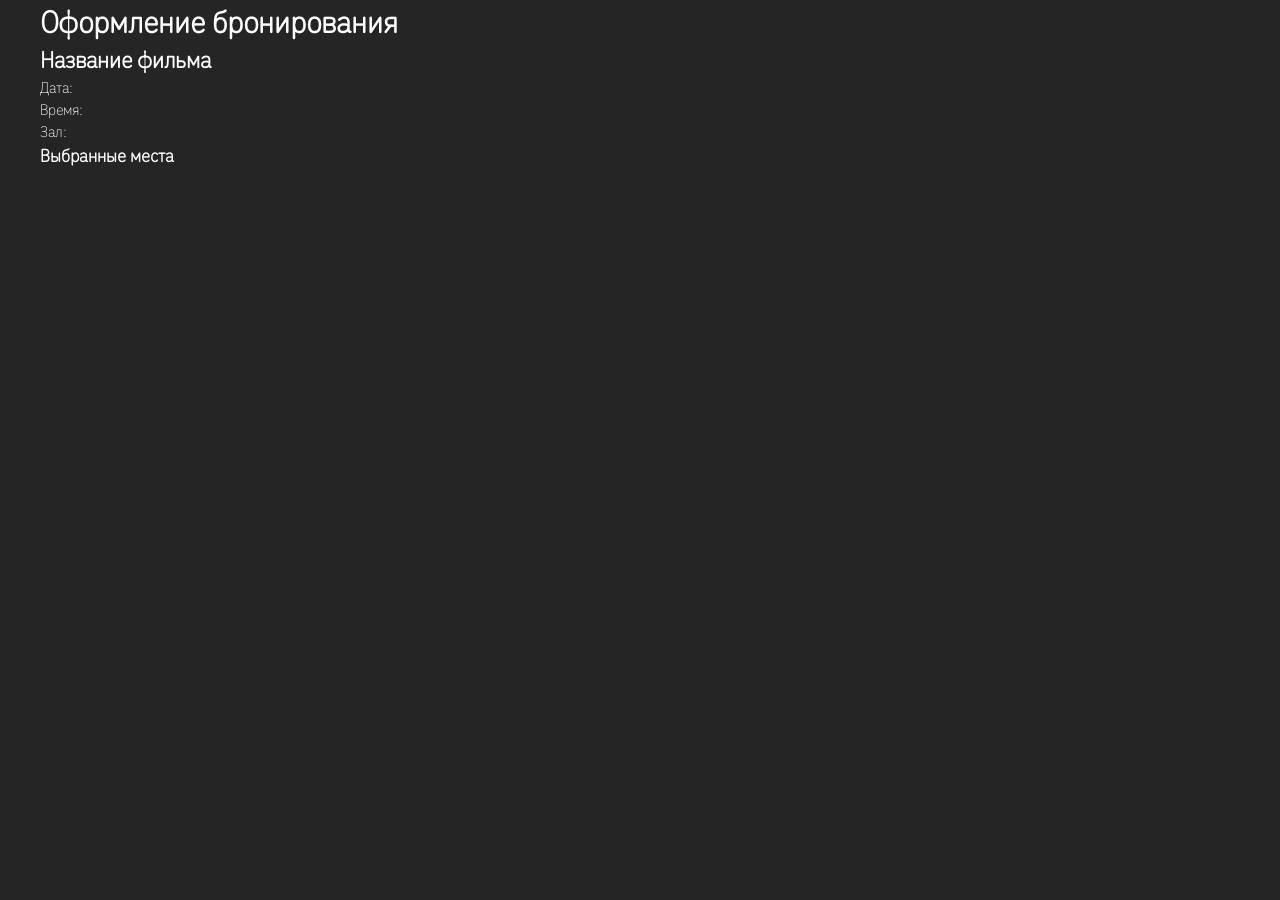
==== pages/booking.html @ fda942ac "Добавление страницы бронирования" ====
<!DOCTYPE html>
<html lang="en">
<head>
    <meta charset="UTF-8">
    <meta name="viewport" content="width=device-width, initial-scale=1.0">
    <title>Бронирование</title>
    <link rel="stylesheet" href="../css/global.css">
    <link rel="stylesheet" href="../css/booking.css">
    <script src="../js/booking.js" defer></script>
</head>
<body>
    <div class="container">
        <h1 class="page-title">Оформление бронирования</h1>
        <div class="booking-form">
            <div class="booking-header">
                <h2 class="film-title" id="booking-film-name">Название фильма</h2>
                <div class="booking-info">
                    <div class="info-item">
                        <span class="info-lable">Дата: </span>
                        <span class="info-value" id="booking-date"></span>
                    </div>
                    <div class="info-item">
                        <span class="info-lable">Время: </span>
                        <span class="info-value" id="booking-time"></span>
                    </div>
                    <div class="info-item">
                        <span class="info-lable">Зал: </span>
                        <span class="info-value" id="booking-hall"></span>
                    </div>
                </div>
            </div>
            <div class="seats-summary">
                <h3>Выбранные места</h3>
                <div class="seats-list" id="seats-list"> 
                    
                </div>
            </div>
        </div>
    </div>
</body>
</html>
---- css/global.css ----
@font-face {
  font-family: "EpoqueActuelle";
  src: url("../fonts/EpoqueActuelle-Regular.otf") format("opentype");
  font-weight: 400;
  font-style: normal;
  font-display: swap;
}

* {
    margin: 0;
    padding: 0;
    box-sizing: border-box;
}

body {
    background-color: #252525;
    color: #ffffff;
    font-family: "EpoqueActuelle", Georgia, serif;
}

.container {
    max-width: 1200px;
    margin: 0 auto;
}
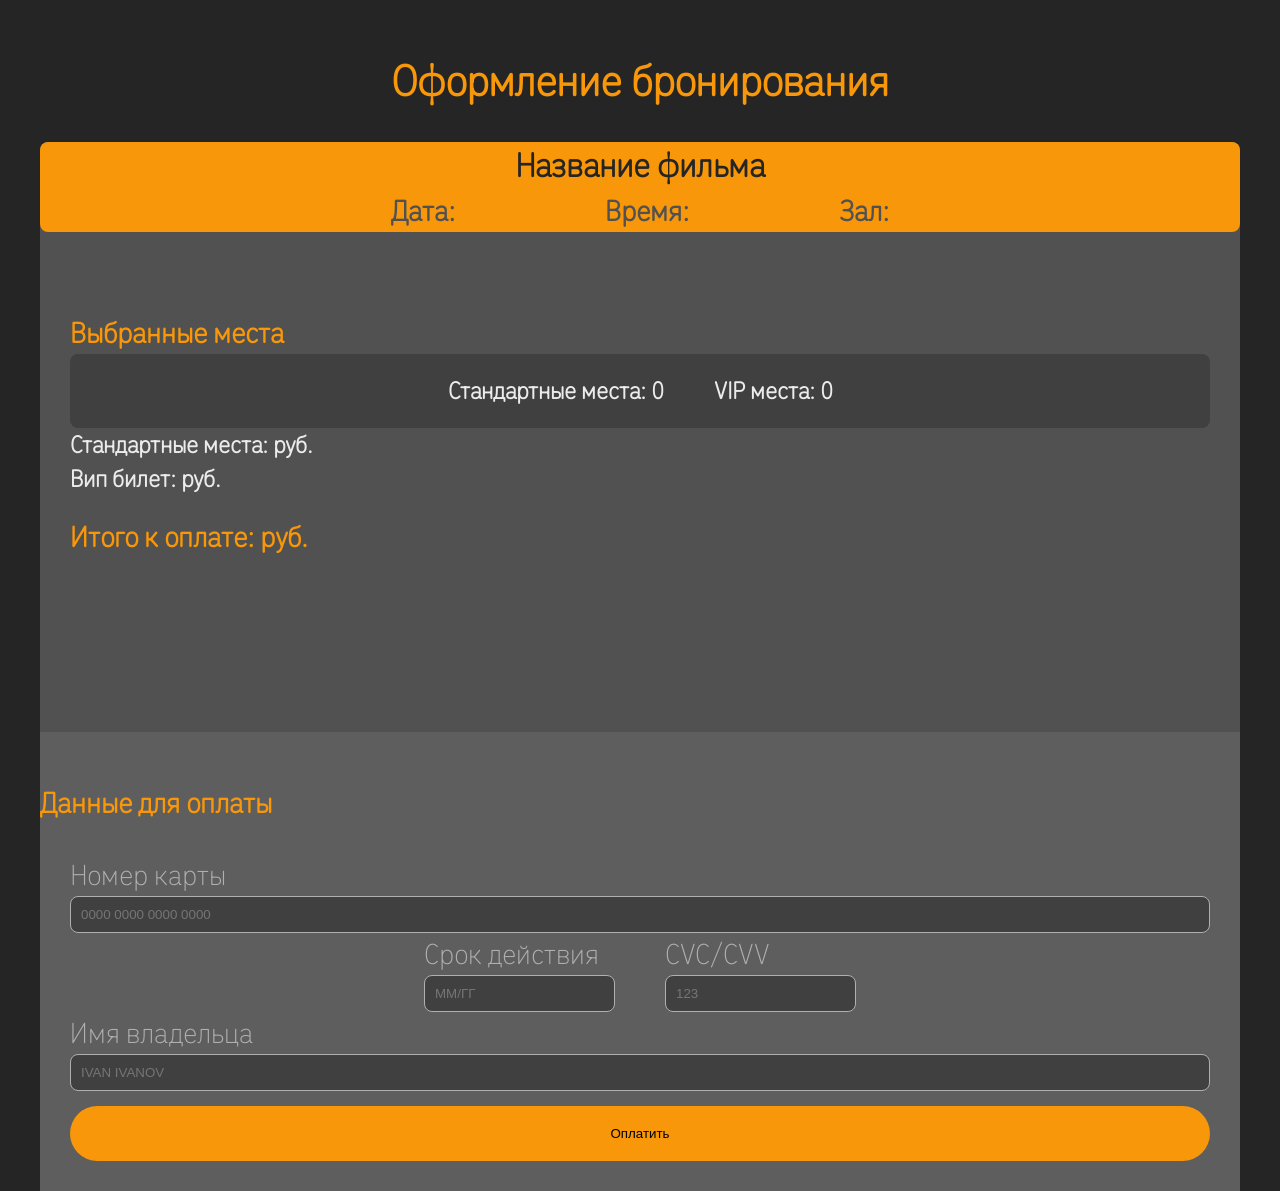
==== commit b9a63123: "Вертка окна оплаты" ====
--- a/pages/booking.html
+++ b/pages/booking.html
@@ -1,41 +1,96 @@
 <!DOCTYPE html>
 <html lang="en">
-<head>
-    <meta charset="UTF-8">
-    <meta name="viewport" content="width=device-width, initial-scale=1.0">
-    <title>Бронирование</title>
-    <link rel="stylesheet" href="../css/global.css">
-    <link rel="stylesheet" href="../css/booking.css">
-    <script src="../js/booking.js" defer></script>
-</head>
-<body>
-    <div class="container">
+    <head>
+        <meta charset="UTF-8">
+        <meta name="viewport" content="width=device-width, initial-scale=1.0">
+        <title>Бронирование</title>
+        <link rel="stylesheet" href="../css/global.css">
+        <link rel="stylesheet" href="../css/booking.css">
+        <script src="../js/booking.js" defer></script>
+    </head>
+    <body>
         <h1 class="page-title">Оформление бронирования</h1>
-        <div class="booking-form">
-            <div class="booking-header">
-                <h2 class="film-title" id="booking-film-name">Название фильма</h2>
-                <div class="booking-info">
-                    <div class="info-item">
-                        <span class="info-lable">Дата: </span>
-                        <span class="info-value" id="booking-date"></span>
+        <div class="container">
+            <div class="booking-form">
+                <div class="booking-header">
+                    <h2 class="film-title" id="booking-film-name">Название
+                        фильма</h2>
+                    <div class="booking-info">
+                        <div class="info-item">
+                            <span class="info-lable">Дата: </span>
+                            <span class="info-value" id="booking-date"></span>
+                        </div>
+                        <div class="info-item">
+                            <span class="info-lable">Время: </span>
+                            <span class="info-value" id="booking-time"></span>
+                        </div>
+                        <div class="info-item">
+                            <span class="info-lable">Зал: </span>
+                            <span class="info-value" id="booking-hall"></span>
+                        </div>
                     </div>
-                    <div class="info-item">
-                        <span class="info-lable">Время: </span>
-                        <span class="info-value" id="booking-time"></span>
+                </div>
+                <div class="seats-summary">
+                    <h3 class="seats-title">Выбранные места</h3>
+                    <div class="booking-list">
+                        <div class="booking-item">
+                            <p class="booking-standart">Стандартные места: <span id="booking-standart"></span> 0</p>
+                        </div>
+                        <div class="booking-item">
+                            <p class="booking-vip">VIP места: <span id="booking-vip"></span> 0</p>
+                        </div>
                     </div>
-                    <div class="info-item">
-                        <span class="info-lable">Зал: </span>
-                        <span class="info-value" id="booking-hall"></span>
+                    <div class="booking-count">
+                        <div class="booking-total">
+                            <div class="booking-item">
+                                <p class="booking-standart">Стандартные места: <span id="booking-standart"></span> руб.</p>
+                            </div>
+                            <div class="booking-item">
+                                <p class="booking-vip">Вип билет: <span id="booking-vip"></span> руб.</p>
+                            </div>
+                            
+                        </div>
+                        <div class="bookinf-sum">
+                            <div class="booking-price">
+                                <h3 class="price-title">Итого к оплате:<span> руб.</span></h3>
+                            </div>
+                        </div>
+                    </div>
+                </div>
+                <div class="booking-payment">
+                    <h3 class="payment-title">Данные для оплаты</h3>
+                    <form method="POST" action class="payment-form">
+                        <div class="form-group">
+                            <label class="card-title" for="card-number">Номер карты</label>
+                            <input class="card-input" type="text"
+                                id="card-number" name="card_number" required
+                                placeholder="0000 0000 0000 0000"
+                                maxlength="16">
+                        </div>
+                        <div class="card-group">
+                            <div class="form-group">
+                                <label class="card-title" for="expiry">Срок действия</label>
+                                <input class="card-input" type="text"
+                                    id="expiry" name="expiry"
+                                    placeholder="MM/ГГ" maxlength="5">
+                            </div>
+
+                            <div class="form-group">
+                                <label class="card-title" for="cvc">CVC/CVV</label>
+                                <input class="card-input" type="text" id="cvc"
+                                    name="cvc" maxlength="3" required
+                                    placeholder="123">
+                            </div>
+                        </div>
+                        <div class="form-group">
+                            <label class="card-title" for="cvc">Имя владельца</label>
+                            <input class="card-input" type="text" required
+                                placeholder="IVAN IVANOV">
+                        </div>
+                        <button class="payment-button"
+                            type="submit">Оплатить</button>
                     </div>
                 </div>
             </div>
-            <div class="seats-summary">
-                <h3>Выбранные места</h3>
-                <div class="seats-list" id="seats-list"> 
-                    
-                </div>
-            </div>
-        </div>
-    </div>
-</body>
-</html>+        </body>
+    </html>
--- a/css/booking.css
+++ b/css/booking.css
@@ -0,0 +1,166 @@
+.container {
+    background-color: #515151;
+    border-radius: 8px;
+    margin-top: 30px;
+}
+
+.page-title {
+    color: #f79709;
+    font-weight: 700;
+    font-size: 45px;
+    text-align: center;
+    margin-top: 50px;
+}
+
+.booking-form {
+    display: flex;
+    justify-content: center;
+    flex-direction: column;
+}
+
+.booking-header {
+    text-align: center;
+    background-color: #f79709;
+    display: flex;
+    border-radius: 8px;
+    flex-direction: column;
+    width: 100%;
+
+
+}
+
+.film-title {
+    color: #252525;
+    font-size: 35px;
+    font-weight: 700;
+}
+
+.booking-info {
+    display: flex;
+    color: #515151;
+    font-weight: 700;
+    font-size: 30px;
+    text-align: center;
+    justify-content: center;
+    gap: 150px;
+
+}
+
+.info-item {}
+
+.info-lable {}
+
+.info-value {}
+
+.seats-summary {
+    display: flex;
+    flex-direction: column;
+    height: 500px;
+    padding: 30px;
+}
+
+.seats-list {}
+
+.seats-title {
+    color: #f79709;
+    font-weight: 700;
+    font-size: 30px;
+    margin-top: 50px;
+}
+
+.booking-list {
+    display: flex;
+    background-color: #404040;
+    padding: 20px;
+    border-radius: 8px;
+    width: 100%;
+    margin: 0 auto;
+    gap: 50px;
+    justify-content: center;
+    
+}
+
+.booking-type {
+    
+}
+
+.booking-item {
+    display: flex;
+    justify-content: space-between;
+    font-size: 25px;
+    color: #ebebeb;
+    font-weight: 700;
+
+}
+
+.booking-total {
+    
+}
+
+.booking-payment {
+    background-color: #5f5e5e;
+}
+
+.payment-title {
+    color: #f79709;
+    font-weight: 700;
+    font-size: 30px;
+    margin-top: 50px;
+} 
+ 
+.payment-form {
+    display: flex;
+    color: #515151;
+    font-size: 30px;
+    justify-content: center;
+    flex-direction: column;
+    padding: 30px;
+}
+
+.form-group {
+    display: flex;
+    flex-direction: column;
+}
+
+.card-group {
+    display: flex;
+    justify-content: center;
+    gap: 50px;
+    width: 100%;
+}
+
+.card-number {
+
+}
+
+.card-title {
+    font-size: 30px;
+    color: #b0b0b0;
+    margin-left: 0;
+}
+
+.card-input {
+    width: 100%;
+    background-color: #404040;
+    border: solid 1px #b0b0b0;
+    color: #b0b0b0;
+    border-radius: 8px;
+    padding: 10px;
+}
+
+.payment-button {
+    margin-top: 15px;
+    border-radius: 50px;
+    width: 100%;
+    padding: 20px;
+    background-color: #f79709;
+    border: none;
+    cursor: pointer;
+}
+
+.price-title {
+    color: #f79709;
+    font-weight: 700;
+    font-size: 30px;
+    margin-top: 20px;
+}
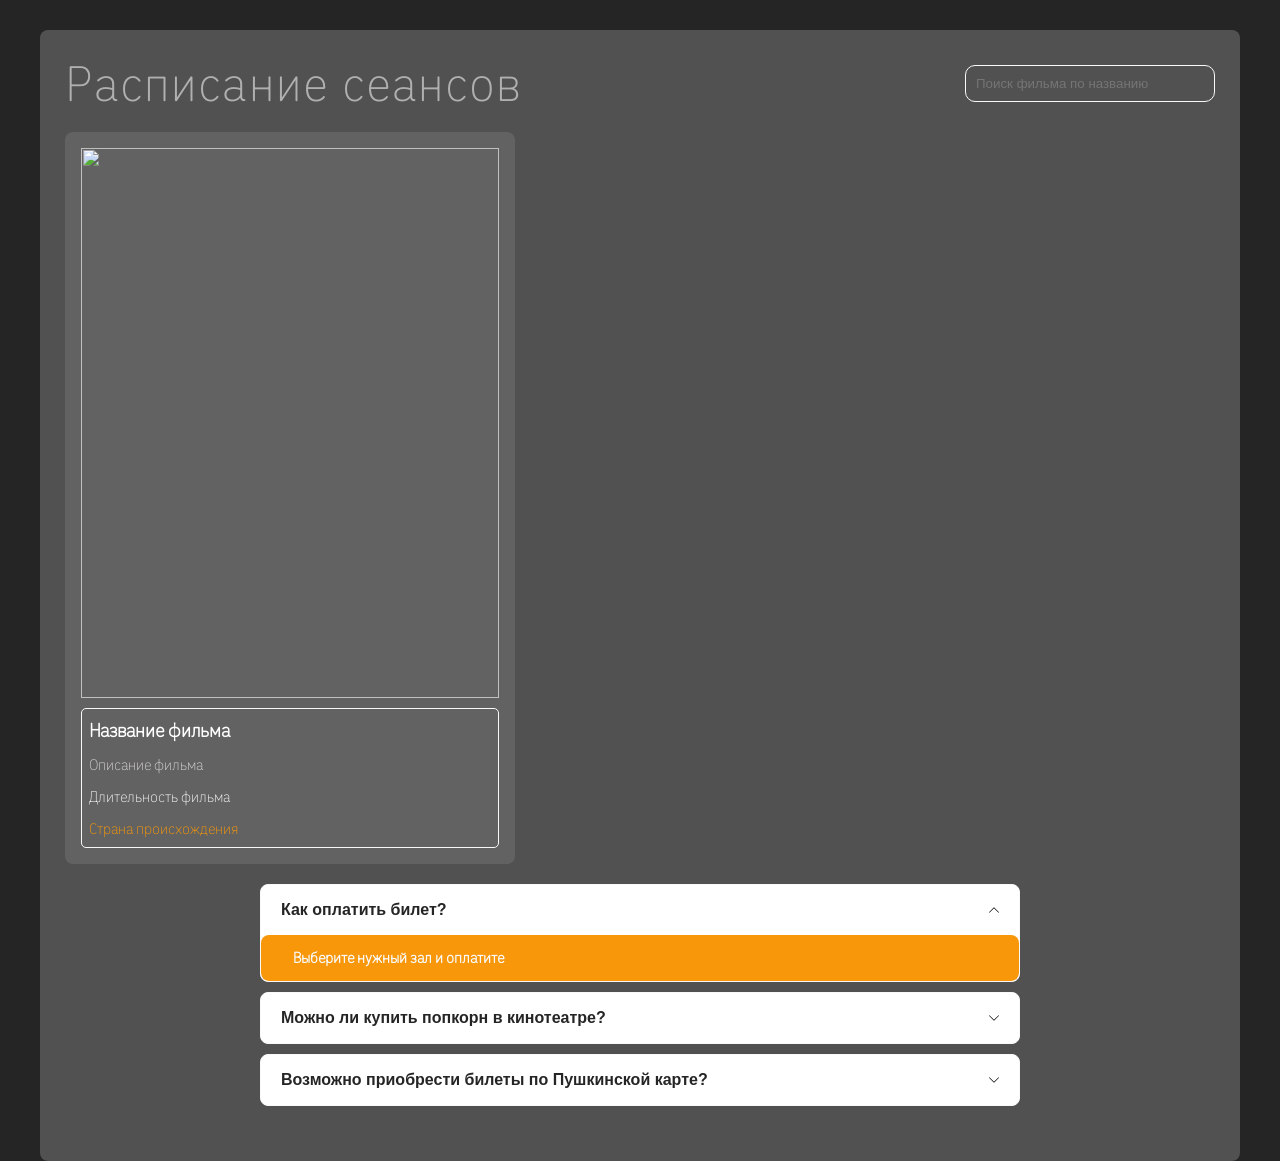
==== commit 987cefdd: "Добавление стилей в способах оплаты" ====
--- a/pages/booking.html
+++ b/pages/booking.html
@@ -13,20 +13,20 @@
         <div class="container">
             <div class="booking-form">
                 <div class="booking-header">
-                    <h2 class="film-title" id="booking-film-name">Название
+                    <h2 class="film-title" id="bookingFilmName">Название
                         фильма</h2>
                     <div class="booking-info">
                         <div class="info-item">
                             <span class="info-lable">Дата: </span>
-                            <span class="info-value" id="booking-date"></span>
+                            <span class="info-value" id="bookingDate"></span>
                         </div>
                         <div class="info-item">
                             <span class="info-lable">Время: </span>
-                            <span class="info-value" id="booking-time"></span>
+                            <span class="info-value" id="bookingTime"></span>
                         </div>
                         <div class="info-item">
                             <span class="info-lable">Зал: </span>
-                            <span class="info-value" id="booking-hall"></span>
+                            <span class="info-value" id="bookingHall"></span>
                         </div>
                     </div>
                 </div>
@@ -34,25 +34,25 @@
                     <h3 class="seats-title">Выбранные места</h3>
                     <div class="booking-list">
                         <div class="booking-item">
-                            <p class="booking-standart">Стандартные места: <span id="booking-standart"></span> 0</p>
+                            <p class="booking-standart">Стандартные места: <span id="bookingStandart"></span> 0</p>
                         </div>
                         <div class="booking-item">
-                            <p class="booking-vip">VIP места: <span id="booking-vip"></span> 0</p>
+                            <p class="booking-vip">VIP места: <span id="bookingVip"></span> 0</p>
                         </div>
                     </div>
                     <div class="booking-count">
                         <div class="booking-total">
                             <div class="booking-item">
-                                <p class="booking-standart">Стандартные места: <span id="booking-standart"></span> руб.</p>
+                                <p class="booking-standart">Стандартные места: <span id="bookingStandartPrice "></span> руб.</p>
                             </div>
                             <div class="booking-item">
-                                <p class="booking-vip">Вип билет: <span id="booking-vip"></span> руб.</p>
+                                <p class="booking-vip">Вип билет: <span id="bookingVipPrice"></span> руб.</p>
                             </div>
                             
                         </div>
                         <div class="bookinf-sum">
                             <div class="booking-price">
-                                <h3 class="price-title">Итого к оплате:<span> руб.</span></h3>
+                                <h3 class="price-title">Итого к оплате:<span id="totalPrice"> руб.</span></h3>
                             </div>
                         </div>
                     </div>
@@ -63,7 +63,7 @@
                         <div class="form-group">
                             <label class="card-title" for="card-number">Номер карты</label>
                             <input class="card-input" type="text"
-                                id="card-number" name="card_number" required
+                                id="cardNumber" name="cardNumber" required
                                 placeholder="0000 0000 0000 0000"
                                 maxlength="16">
                         </div>
@@ -84,7 +84,7 @@
                         </div>
                         <div class="form-group">
                             <label class="card-title" for="cvc">Имя владельца</label>
-                            <input class="card-input" type="text" required
+                            <input class="card-input" type="text" id="cardName" required
                                 placeholder="IVAN IVANOV">
                         </div>
                         <button class="payment-button"
--- a/css/booking.css
+++ b/css/booking.css
@@ -22,10 +22,11 @@
     text-align: center;
     background-color: #f79709;
     display: flex;
-    border-radius: 8px;
+    border-top-left-radius: 8px;
+    border-top-right-radius: 8px;
     flex-direction: column;
     width: 100%;
-
+    padding: 20px;
 
 }
 
@@ -33,6 +34,7 @@
     color: #252525;
     font-size: 35px;
     font-weight: 700;
+    margin-bottom: 10px;
 }
 
 .booking-info {
@@ -55,7 +57,6 @@
 .seats-summary {
     display: flex;
     flex-direction: column;
-    height: 500px;
     padding: 30px;
 }
 
@@ -65,7 +66,8 @@
     color: #f79709;
     font-weight: 700;
     font-size: 30px;
-    margin-top: 50px;
+    margin-top: 30px;
+    margin-bottom: 30px;
 }
 
 .booking-list {
@@ -74,10 +76,9 @@
     padding: 20px;
     border-radius: 8px;
     width: 100%;
-    margin: 0 auto;
+    margin-bottom: 30px;
     gap: 50px;
     justify-content: center;
-    
 }
 
 .booking-type {
@@ -99,13 +100,15 @@
 
 .booking-payment {
     background-color: #5f5e5e;
+    padding: 20px;
 }
 
 .payment-title {
     color: #f79709;
     font-weight: 700;
     font-size: 30px;
-    margin-top: 50px;
+    margin-top: 10px;
+    margin-bottom: 20px;
 } 
  
 .payment-form {
@@ -114,7 +117,7 @@
     font-size: 30px;
     justify-content: center;
     flex-direction: column;
-    padding: 30px;
+    gap: 15px;
 }
 
 .form-group {
@@ -124,9 +127,12 @@
 
 .card-group {
     display: flex;
-    justify-content: center;
-    gap: 50px;
+    gap: 20px;
     width: 100%;
+}
+
+.card-group .form-group {
+    flex: 1 1 0%;
 }
 
 .card-number {
@@ -134,7 +140,7 @@
 }
 
 .card-title {
-    font-size: 30px;
+    font-size: 20px;
     color: #b0b0b0;
     margin-left: 0;
 }
@@ -145,7 +151,21 @@
     border: solid 1px #b0b0b0;
     color: #b0b0b0;
     border-radius: 8px;
-    padding: 10px;
+    padding: 15px 20px;
+    font-size: 20px;
+    transition: background 0.3s , box-shadow 0.3s;
+    outline: none;
+}
+
+.card-input:hover {
+    border: #f79709;
+    
+    
+}
+
+.card-input:focus {
+    border: #f79709;
+    box-shadow: 0 0 10px rgba(247, 152, 9, 0.233)
 }
 
 .payment-button {
@@ -163,4 +183,6 @@
     font-weight: 700;
     font-size: 30px;
     margin-top: 20px;
+    padding-top: 8px;
+    border-top: 1px solid #f79709;
 }
